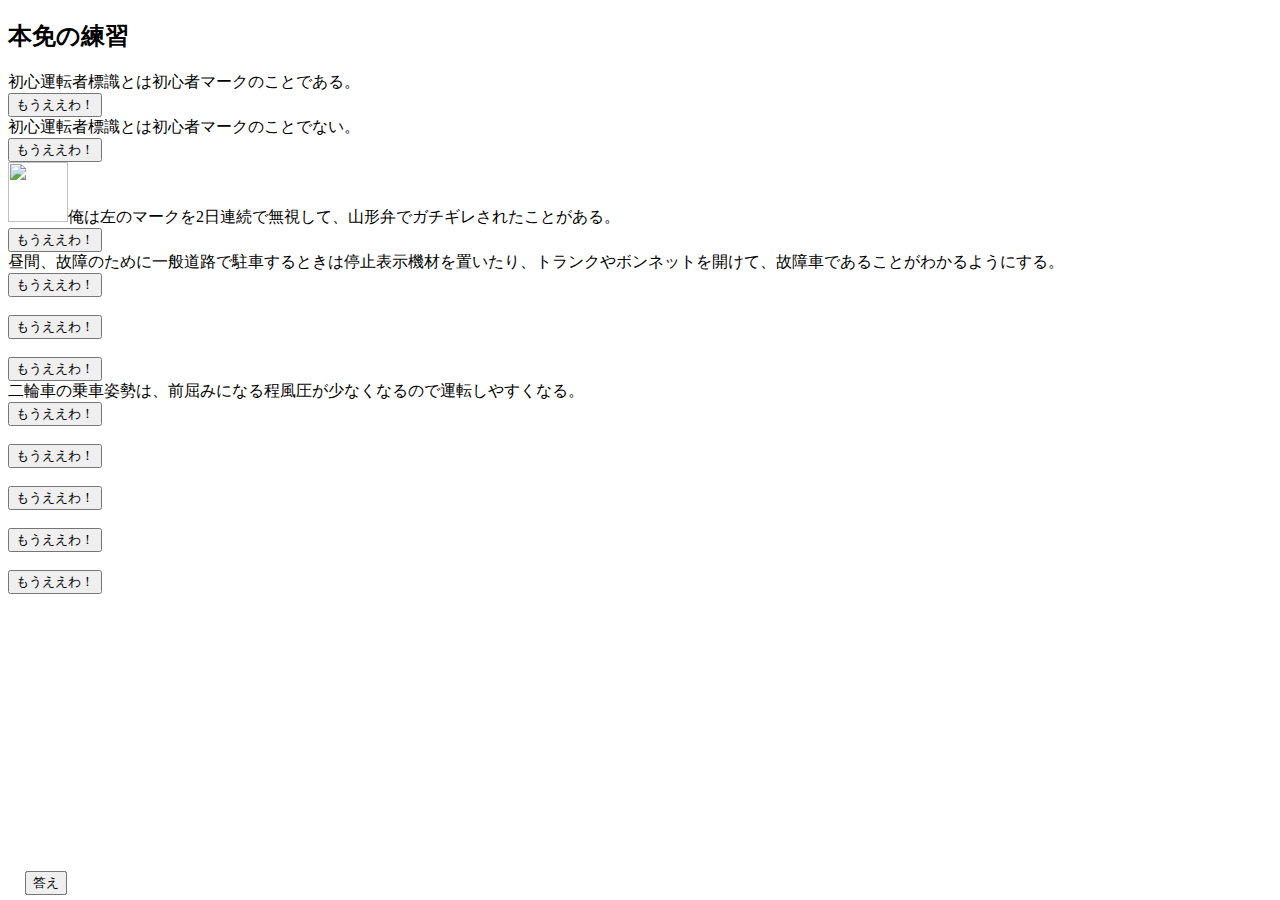
==== 本免練習問題.html @ 83cefe3f "Create 本免練習問題.html" ====
<!doctype html>
<html lang=ja>
    <head>
        <meta charset="utf-8">
        <link rel="stylesheet" href="学科.css">
        <title>本免試験練習</title>
        <style>
        .answer{
            color:red;
            margin-left: 5px;
            display:none;
            position:absolute;
            bottom:5px;
        }

        .quiz{
            position:absolute;
            left:25px;
            bottom:5px;
        }

        

        </style>
        <script defer src="./テスト.js"></script>
        <script defer src="./学科.js"></script>
    </head>
    <body>
    <div id="complete">
        <h2 class=head>本免の練習</h2>
        <div class="container">
            <div class="box">初心運転者標識とは初心者マークのことである。<br>
                <input type="button" value="答え" class="quiz"><div class="answer">⭕️</div><input type="button" class="delete" value="もうええわ！">
            </div>
            
            <div class="box">初心運転者標識とは初心者マークのことでない。<br>
                <input type="button" value="答え" class="quiz"><div class="answer">❌</div><input type="button" class="delete" value="もうええわ！">
            </div>
    
            <div class="box"><img width="60px" height="60px" src="https://d35n75zpqqqtvn.cloudfront.net/img/goods/L/4066133690.jpg">俺は左のマークを2日連続で無視して、山形弁でガチギレされたことがある。<br>
                <input type="button" value="答え" class="quiz"><div class="answer">⭕️</div><input type="button" class="delete" value="もうええわ！">
            </div>
    
            <div class="box">昼間、故障のために一般道路で駐車するときは停止表示機材を置いたり、トランクやボンネットを開けて、故障車であることがわかるようにする。<br>
                <input type="button" value="答え" class="quiz"><div class="answer">⭕️</div><input type="button" class="delete" value="もうええわ！">
            </div>
    
            <div class="box">
                <br><input type="button" value="答え" class="quiz"><div class="answer"></div><input type="button" class="delete" value="もうええわ！">
            </div>
            
            <div class="box">
                <br><input type="button" value="答え" class="quiz"><div class="answer"></div><input type="button" class="delete" value="もうええわ！">
            </div>
            
            <div class="box">二輪車の乗車姿勢は、前屈みになる程風圧が少なくなるので運転しやすくなる。
                <br><input type="button" value="答え" class="quiz"><div class="answer">❌</div><input type="button" class="delete" value="もうええわ！">
            </div>

            <div class="box">
                <br><input type="button" value="答え" class="quiz"><div class="answer"></div><input type="button" class="delete" value="もうええわ！">
            </div>

            <div class="box">
                <br><input type="button" value="答え" class="quiz"><div class="answer"></div><input type="button" class="delete" value="もうええわ！">
            </div>
            
            <div class="box">
                <br><input type="button" value="答え" class="quiz"><div class="answer"></div><input type="button" class="delete" value="もうええわ！">
            </div>
            
            <div class="box">
                <br><input type="button" value="答え" class="quiz"><div class="answer"></div><input type="button" class="delete" value="もうええわ！">
            </div>
        </div>

        
    <div>
    </body>
</html>
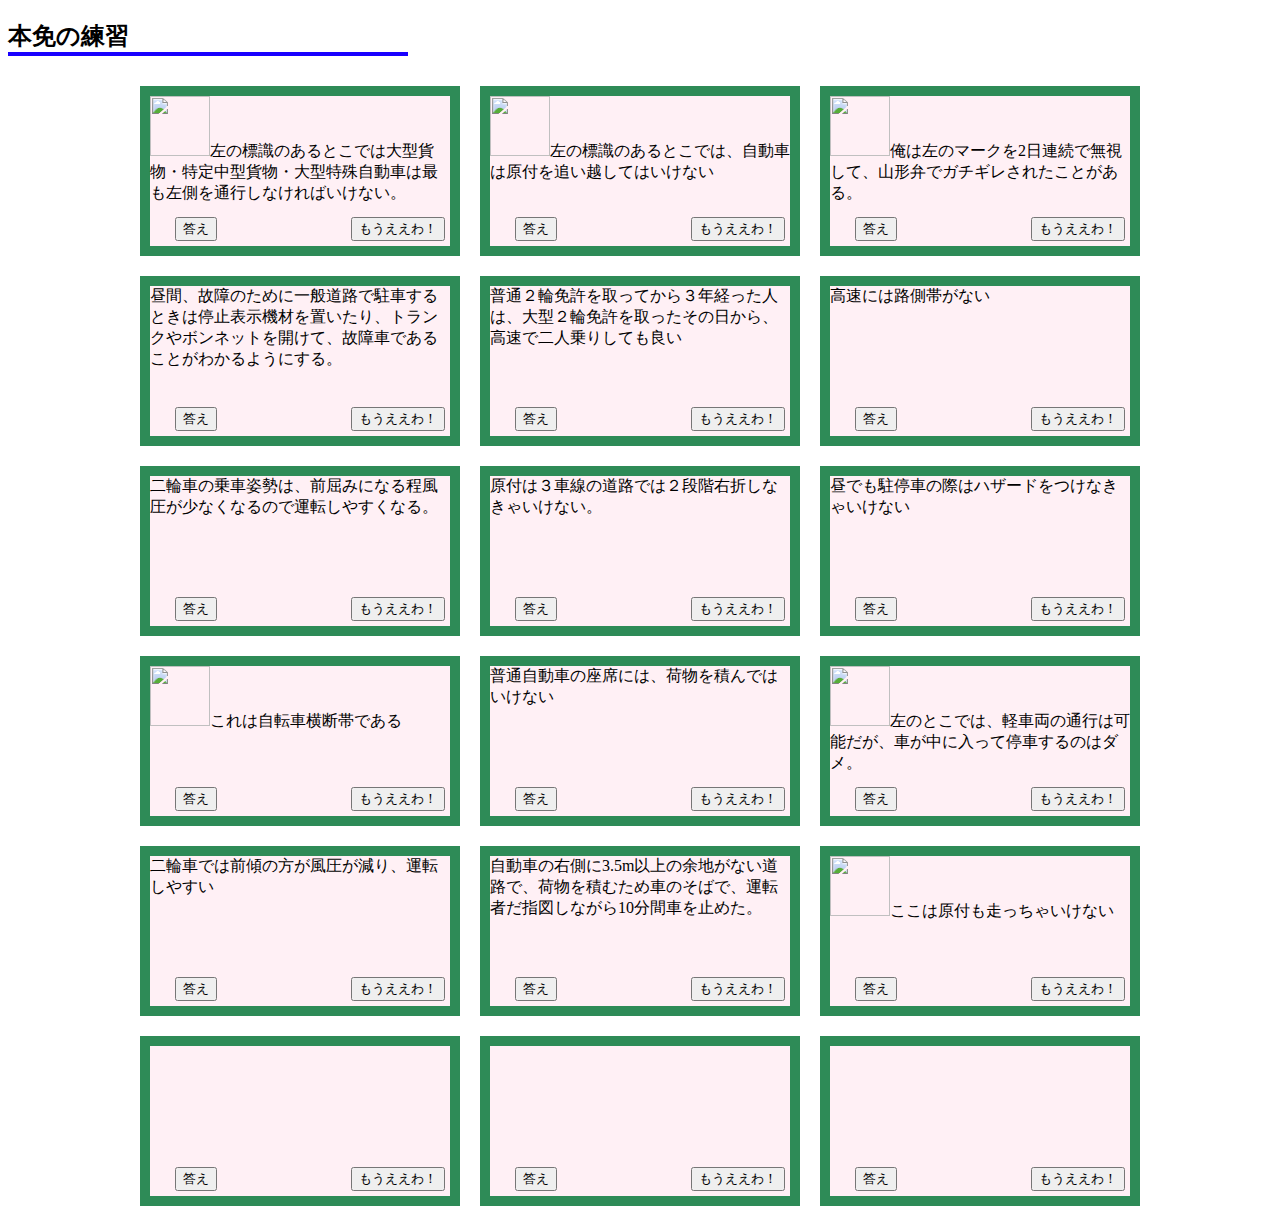
==== commit be9ce2a8: "Update 本免練習問題.html" ====
--- a/本免練習問題.html
+++ b/本免練習問題.html
@@ -29,12 +29,12 @@
     <div id="complete">
         <h2 class=head>本免の練習</h2>
         <div class="container">
-            <div class="box">初心運転者標識とは初心者マークのことである。<br>
+            <div class="box"><img width="60px" height="60px" src="https://hyoushiki.graph.jp/3kisei/327-2a_00.jpg">左の標識のあるとこでは大型貨物・特定中型貨物・大型特殊自動車は最も左側を通行しなければいけない。<br>
                 <input type="button" value="答え" class="quiz"><div class="answer">⭕️</div><input type="button" class="delete" value="もうええわ！">
             </div>
             
-            <div class="box">初心運転者標識とは初心者マークのことでない。<br>
-                <input type="button" value="答え" class="quiz"><div class="answer">❌</div><input type="button" class="delete" value="もうええわ！">
+            <div class="box"><img width="60px" height="60px" src="https://www.menkyo-school.jp/sign/images/01/17.png">左の標識のあるとこでは、自動車は原付を追い越してはいけない<br>
+                <input type="button" value="答え" class="quiz"><div class="answer">⭕️</div><input type="button" class="delete" value="もうええわ！">
             </div>
     
             <div class="box"><img width="60px" height="60px" src="https://d35n75zpqqqtvn.cloudfront.net/img/goods/L/4066133690.jpg">俺は左のマークを2日連続で無視して、山形弁でガチギレされたことがある。<br>
@@ -45,16 +45,48 @@
                 <input type="button" value="答え" class="quiz"><div class="answer">⭕️</div><input type="button" class="delete" value="もうええわ！">
             </div>
     
-            <div class="box">
-                <br><input type="button" value="答え" class="quiz"><div class="answer"></div><input type="button" class="delete" value="もうええわ！">
+            <div class="box">普通２輪免許を取ってから３年経った人は、大型２輪免許を取ったその日から、高速で二人乗りしても良い
+                <br><input type="button" value="答え" class="quiz"><div class="answer">⭕️</div><input type="button" class="delete" value="もうええわ！">
             </div>
             
-            <div class="box">
-                <br><input type="button" value="答え" class="quiz"><div class="answer"></div><input type="button" class="delete" value="もうええわ！">
+            <div class="box">高速には路側帯がない
+                <br><input type="button" value="答え" class="quiz"><div class="answer">❌</div><input type="button" class="delete" value="もうええわ！">
             </div>
             
             <div class="box">二輪車の乗車姿勢は、前屈みになる程風圧が少なくなるので運転しやすくなる。
                 <br><input type="button" value="答え" class="quiz"><div class="answer">❌</div><input type="button" class="delete" value="もうええわ！">
+            </div>
+
+            <div class="box">原付は３車線の道路では２段階右折しなきゃいけない。
+                <br><input type="button" value="答え" class="quiz"><div class="answer">⭕️</div><input type="button" class="delete" value="もうええわ！">
+            </div>
+
+            <div class="box">昼でも駐停車の際はハザードをつけなきゃいけない
+                <br><input type="button" value="答え" class="quiz"><div class="answer">⭕️</div><input type="button" class="delete" value="もうええわ！">
+            </div>
+            
+            <div class="box"><img width="60px" height="60px" src="https://upload.wikimedia.org/wikipedia/commons/e/e1/Japan_road_sign_325-2.svg">これは自転車横断帯である
+                <br><input type="button" value="答え" class="quiz"><div class="answer">❌</div><input type="button" class="delete" value="もうええわ！">
+            </div>
+            
+            <div class="box">普通自動車の座席には、荷物を積んではいけない
+                <br><input type="button" value="答え" class="quiz"><div class="answer">❌</div><input type="button" class="delete" value="もうええわ！">
+            </div>
+
+            <div class="box"><img width="60px" height="60px" src="https://encrypted-tbn0.gstatic.com/images?q=tbn:ANd9GcRomGMaP8OP75cCLxlmNJ-c00Kll7yf9HzTug&s">左のとこでは、軽車両の通行は可能だが、車が中に入って停車するのはダメ。
+                <br><input type="button" value="答え" class="quiz"><div class="answer">❌</div><input type="button" class="delete" value="もうええわ！">
+            </div>
+
+            <div class="box">二輪車では前傾の方が風圧が減り、運転しやすい
+                <br><input type="button" value="答え" class="quiz"><div class="answer">❌</div><input type="button" class="delete" value="もうええわ！">
+            </div>
+
+            <div class="box">自動車の右側に3.5m以上の余地がない道路で、荷物を積むため車のそばで、運転者だ指図しながら10分間車を止めた。
+                <br><input type="button" value="答え" class="quiz"><div class="answer">⭕️</div><input type="button" class="delete" value="もうええわ！">
+            </div>
+
+            <div class="box"><img width="60px" height="60px" src="https://encrypted-tbn0.gstatic.com/images?q=tbn:ANd9GcQ-_qHPmOSMfm50hJlWgazLJJMKHcyLi6htlQ&s">ここは原付も走っちゃいけない
+                <br><input type="button" value="答え" class="quiz"><div class="answer">⭕️</div><input type="button" class="delete" value="もうええわ！">
             </div>
 
             <div class="box">
@@ -64,11 +96,7 @@
             <div class="box">
                 <br><input type="button" value="答え" class="quiz"><div class="answer"></div><input type="button" class="delete" value="もうええわ！">
             </div>
-            
-            <div class="box">
-                <br><input type="button" value="答え" class="quiz"><div class="answer"></div><input type="button" class="delete" value="もうええわ！">
-            </div>
-            
+
             <div class="box">
                 <br><input type="button" value="答え" class="quiz"><div class="answer"></div><input type="button" class="delete" value="もうええわ！">
             </div>
--- a/学科.css
+++ b/学科.css
@@ -0,0 +1,75 @@
+.box{
+    position:relative;
+    border-style: solid;
+    border-width: 10px;
+    border-color: seagreen;
+    background-color:lavenderblush;
+    width:300px;
+    height:150px;
+    margin:10px;
+
+}
+
+.delete{
+    position:absolute;
+    right:5px;
+    bottom:5px;
+}
+
+.container{
+    display:flex;
+    justify-content: center;
+    align-items: center; 
+    flex-wrap: wrap; 
+}
+
+.head{
+    border-bottom: 4px solid rgb(25, 0, 255);
+    width: 400px; 
+}
+
+
+
+.flex-container {
+    display: flex;
+    flex-wrap: wrap;   /* 行がいっぱいになると次の行に移る */
+}
+
+.column {
+    width: calc(40% - 60px); /* 2つずつ並ぶように幅を50%に設定 */
+    margin-bottom: 30px;      /* 要素の間に少し余白を追加 */
+    margin-right: 40px;       /* 隣接する要素の間隔を設定 */
+}
+
+.column:nth-child(2n) {
+    margin-right: 0;  /* 2つごとに右側の余白を無くす */
+}
+
+
+
+.image{
+    display:flex;
+    flex-direction:row;
+    justify-content: flex-start;
+    gap: 10px;
+    margin-top: 10px; 
+}
+
+
+#ad img {
+    max-width: 100%;
+    height: auto;
+}
+
+#ad {
+    position: fixed;
+    bottom: 0;
+    left: 70%;
+    display: flex;
+}
+
+#outline{
+    position:fixed;
+    right:5%;
+}
+
